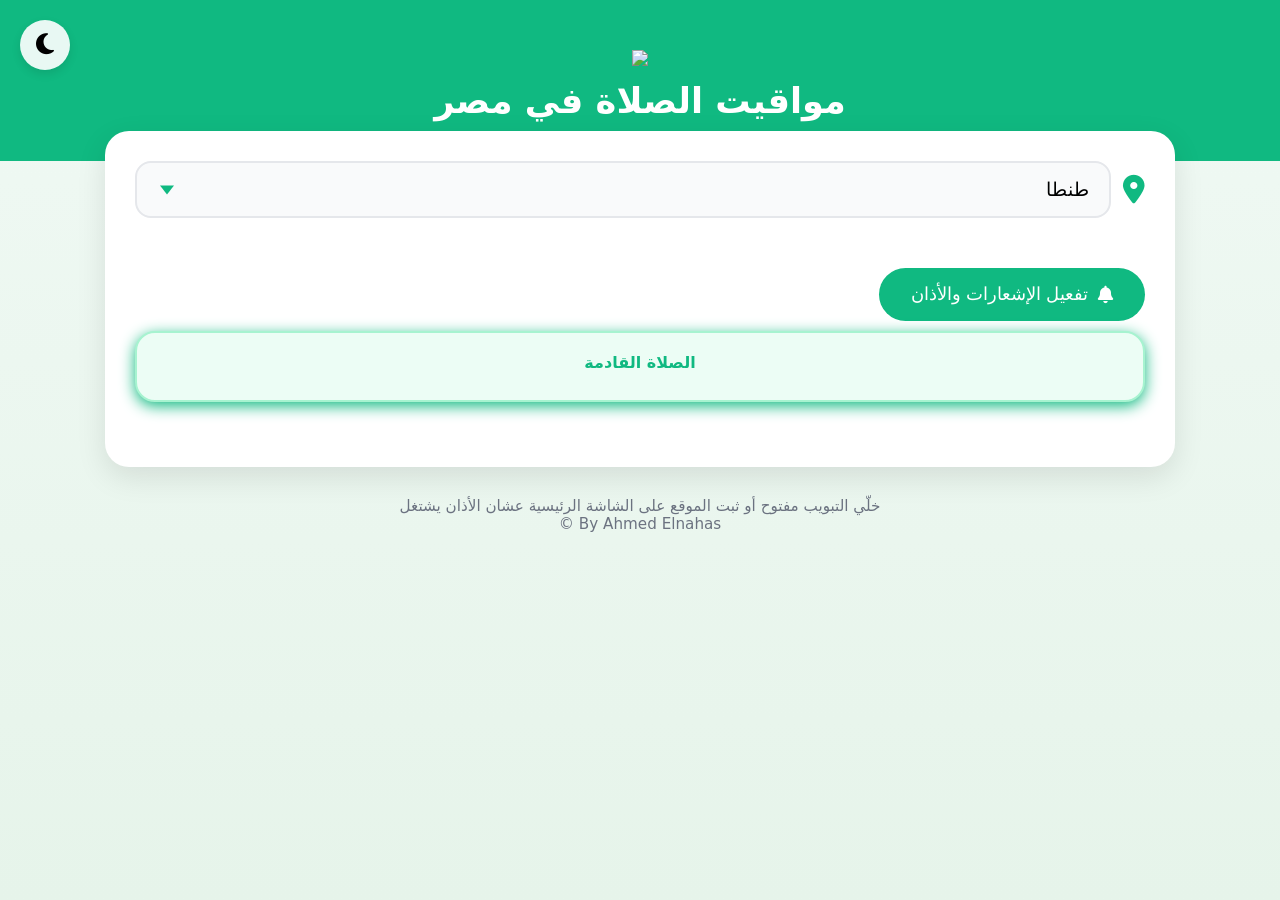
==== index.html @ 12251d9c "Add files via upload" ====
<!doctype html>
<html lang="ar" dir="rtl">
  <head>
    <meta charset="UTF-8" />
    <meta name="viewport" content="width=device-width, initial-scale=1.0" />
    <title>🕌 مواقيت الصلاة - مصر</title>
    <!-- icon page -->
     <link rel="icon" href="image/icon.png">
    <!-- link Css -->
    <link rel="stylesheet" href="css/style.css" />
    <link
      rel="stylesheet"
      href="https://cdnjs.cloudflare.com/ajax/libs/font-awesome/6.5.0/css/all.min.css"
    />
  </head>
  <body>
    <!-- Btn Dark/Light -->
    <div class="theme-toggle">
      <button onclick="toggleTheme()" id="themeBtn">
        <i class="fas fa-moon"></i>
      </button>
    </div>
    <div class="header">
      <img src="image/Logo.png" loading="lazy" class="Logo">
      <h1>مواقيت الصلاة في مصر</h1>
    </div>
    <div class="container">
      <div class="card">
        <!-- Select governorate -->
        <div class="select-wrapper">
          <i class="fas fa-map-marker-alt"></i>
          <select id="citySelect"></select>
        </div>
        <!-- History -->
        <div id="dateInfo" class="date-info"></div>
        <!-- btn-notfiction -->
        <div class="text-center mb-8">
          <button onclick="enableNotifications()" class="enable-btn">
            <i class="fas fa-bell"></i>
            تفعيل الإشعارات والأذان
          </button>
        </div>
        <!-- Next prayer -->
        <div id="nextPrayer" class="next-prayer hidden">
          <p class="label">الصلاة القادمة</p>
          <p id="nextNameTime" class="next-time"></p>
          <p id="remaining" class="remaining"></p>
        </div>
        <!-- Prayer times -->
        <div id="prayerTimes" class="prayer-grid"></div>
      </div>
      <!-- Footer -->
      <p class="footer-text">
        خلّي التبويب مفتوح أو ثبت الموقع على الشاشة الرئيسية عشان الأذان يشتغل
        <br>
        By Ahmed Elnahas &copy;
      </p>
    </div>
    <!-- link js -->
    <script src="main.js"></script>
  </body>
</html>
---- css/style.css ----
/* Globle Styling */
* {
  margin: 0;
  padding: 0;
  box-sizing: border-box;
}

body {
  background: linear-gradient(to bottom, #f0f9f4, #e6f4ea);
  font-family:
    system-ui,
    -apple-system,
    sans-serif;
  min-height: 100vh;
  padding-bottom: 40px;
  transition: background 0.4s;
}

body.dark {
  background: linear-gradient(to bottom, #1f2937, #111827);
  color: #e5e7eb;
}
/* header Styling */
.header {
  background: #10b981;
  color: white;
  text-align: center;
  padding: 50px 20px 40px;
}
body.dark .header {
  background: #059669;
}
.header .Logo {
  width: 150px;
  margin-bottom: 10px;
}
.header h1 {
  font-size: 2.2rem;
  font-weight: bold;
}
.header p {
  font-size: 1.1rem;
  opacity: 0.9;
  margin-top: 8px;
}
.container {
  max-width: 1100px;
  margin: -30px auto 0;
  padding: 0 15px;
}
.card {
  background: white;
  border-radius: 24px;
  box-shadow: 0 10px 30px rgba(0, 0, 0, 0.1);
  padding: 30px;
  transition: all 0.4s;
}
body.dark .card {
  background: #1f2937;
  box-shadow: 0 10px 30px rgba(0, 0, 0, 0.4);
}
/* ====================== Select Wrapper ====================== */
.select-wrapper {
  position: relative;
  display: flex;
  align-items: center;
  gap: 12px;
  margin-bottom: 25px;
}
.select-wrapper i {
  font-size: 1.8rem;
  color: #10b981;
  z-index: 2;
}
body.dark .select-wrapper i {
  color: #34d399;
}
select {
  flex: 1;
  padding: 16px 20px;
  font-size: 1.2rem;
  border: 2px solid #e5e7eb;
  border-radius: 16px;
  background: #f9fafb;
  outline: none;
  appearance: none;
  -webkit-appearance: none;
  -moz-appearance: none;
}
body.dark select {
  background: #374151;
  border-color: #4b5563;
  color: #e5e7eb;
}
select:focus {
  border-color: #10b981;
}
body.dark select:focus {
  border-color: #34d399;
}
/* wrapper */
.select-wrapper::after {
  content: "";
  position: absolute;
  top: 50%;
  left: 25px;
  width: 0;
  height: 0;
  border-left: 7px solid transparent;
  border-right: 7px solid transparent;
  border-top: 9px solid #10b981;
  transform: translateY(-50%);
  pointer-events: none;
  z-index: 5;
}
body.dark .select-wrapper::after {
  border-top-color: #34d399;
}
/* إخفاء السهم الأصلي */
select::-ms-expand {
  display: none;
}
/* Data info Styling */
.date-info {
  text-align: center;
  color: #4b5563;
  font-size: 1.15rem;
  margin-bottom: 25px;
  display: flex;
  align-items: center;
  justify-content: center;
  gap: 10px;
}

body.dark .date-info {
  color: #9ca3af;
}
.theme-toggle {
  position: absolute;
  top: 20px;
  left: 20px;
  z-index: 100;
}
.theme-toggle button {
  background: rgba(255, 255, 255, 0.9);
  border: none;
  width: 50px;
  height: 50px;
  border-radius: 50%;
  font-size: 1.5rem;
  cursor: pointer;
  box-shadow: 0 4px 10px rgba(0, 0, 0, 0.1);
}
body.dark .theme-toggle button {
  background: rgba(31, 41, 55, 0.9);
  color: #34d399;
}
.enable-btn {
  background: #10b981;
  color: white;
  border: none;
  padding: 16px 32px;
  font-size: 1.1rem;
  border-radius: 50px;
  cursor: pointer;
  display: inline-flex;
  align-items: center;
  gap: 10px;
  margin-bottom: 15px;
  transition: all 0.3s ease;
}
body.dark .enable-btn {
  background: #34d399;
  color: #111827;
}
.enable-btn:hover {
  transform: translateY(-5px);
}
.next-prayer {
  background: #ecfdf5;
  border: 2px solid #a7f3d0;
  border-radius: 20px;
  padding: 20px;
  text-align: center;
  margin-bottom: 30px;
}
body.dark .next-prayer {
  background: #064e3b;
  border-color: #34d399;
}
.next-prayer,
.prayer-card {
  transition: all 0.3s ease;
}
.next-prayer,
.prayer-card:hover {
  transform: translateY(-5px);
  box-shadow: 0 4px 15px #10b981;
}
.label {
  color: #10b981;
  font-weight: 600;
}
body.dark .label {
  color: #34d399;
}
.next-time {
  font-size: 1.8rem;
  font-weight: bold;
  color: #065f46;
}
body.dark .next-time {
  color: #6ee7b7;
}
.remaining {
  color: #10b981;
  margin-top: 8px;
  font-size: 1.1rem;
}
body.dark .remaining {
  color: #6ee7b7;
}
.prayer-grid {
  display: grid;
  grid-template-columns: repeat(auto-fit, minmax(280px, 1fr));
  gap: 18px;
}
.prayer-card {
  background: white;
  border-radius: 20px;
  padding: 24px 20px;
  text-align: center;
  box-shadow: 0 4px 15px rgba(0, 0, 0, 0.08);
}
body.dark .prayer-card {
  background: #374151;
}
.prayer-card h3 {
  color: #10b981;
  font-size: 1.35rem;
  margin-bottom: 12px;
}
body.dark .prayer-card h3 {
  color: #34d399;
}
.prayer-card p {
  font-size: 2.2rem;
  font-weight: bold;
  color: #1f2937;
  letter-spacing: 2px;
}
body.dark .prayer-card p {
  color: #e5e7eb;
}
/* footer Styling */
.footer-text {
  text-align: center;
  color: #6b7280;
  margin-top: 30px;
  font-size: 0.95rem;
}
body.dark .footer-text {
  color: #9ca3af;
}
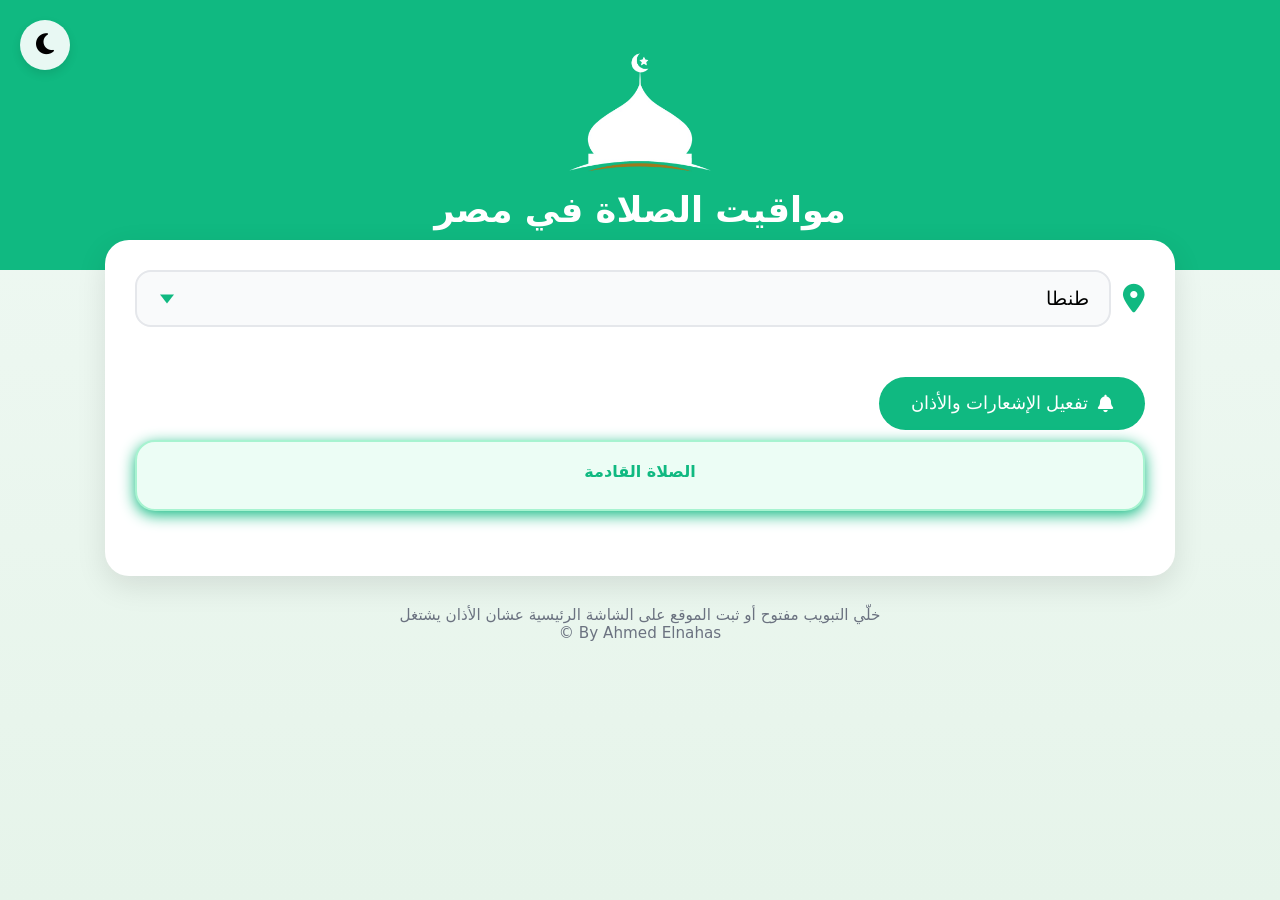
==== commit 6d161296: "Update index.html" ====
--- a/index.html
+++ b/index.html
@@ -21,7 +21,7 @@
       </button>
     </div>
     <div class="header">
-      <img src="image/Logo.png" loading="lazy" class="Logo">
+      <img src="image/logo.png" loading="lazy" class="Logo">
       <h1>مواقيت الصلاة في مصر</h1>
     </div>
     <div class="container">
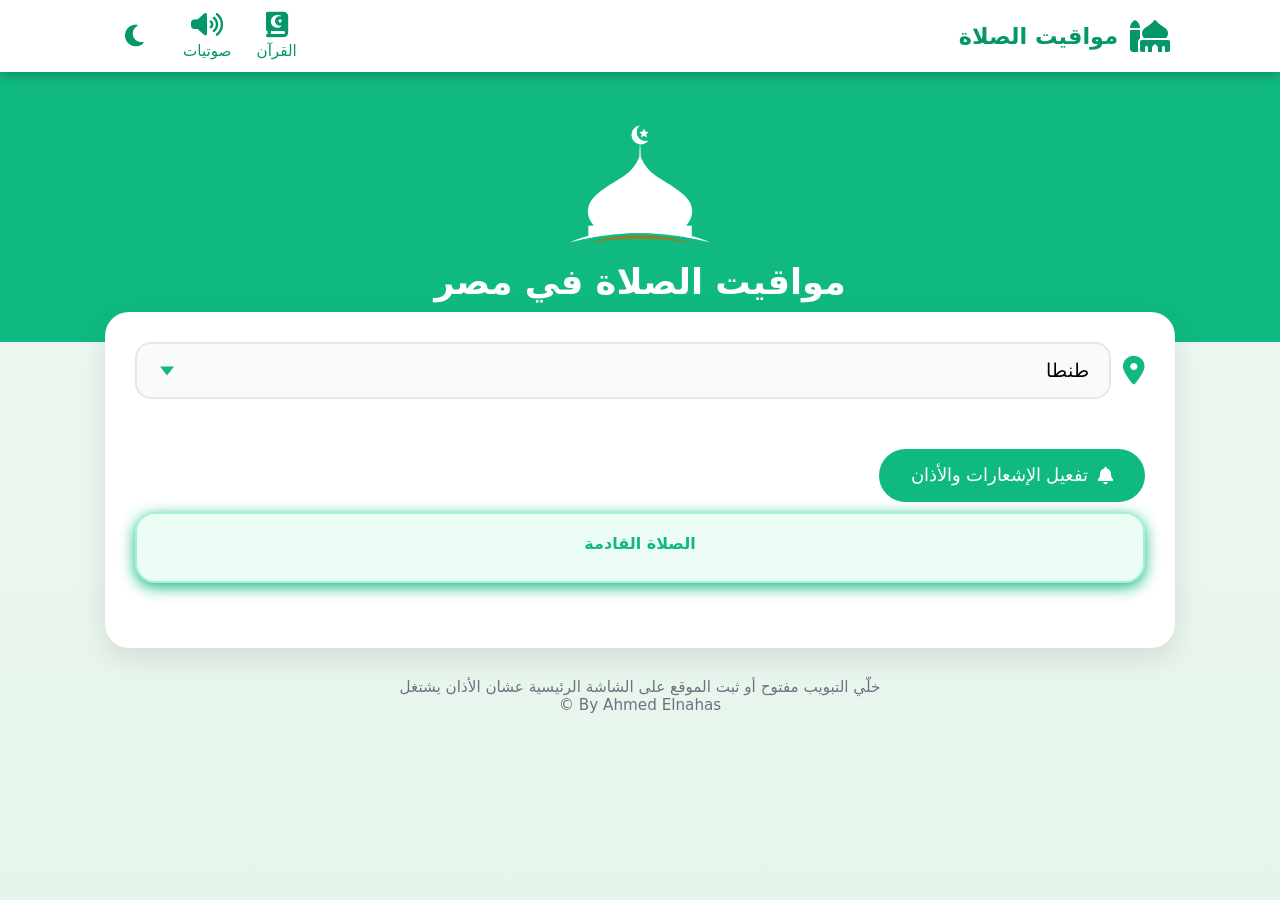
==== commit ec2f6251: "Add files via upload" ====
--- a/index.html
+++ b/index.html
@@ -5,7 +5,7 @@
     <meta name="viewport" content="width=device-width, initial-scale=1.0" />
     <title>🕌 مواقيت الصلاة - مصر</title>
     <!-- icon page -->
-     <link rel="icon" href="image/icon.png">
+    <link rel="icon" href="image/icon.png" />
     <!-- link Css -->
     <link rel="stylesheet" href="css/style.css" />
     <link
@@ -14,14 +14,38 @@
     />
   </head>
   <body>
-    <!-- Btn Dark/Light -->
-    <div class="theme-toggle">
-      <button onclick="toggleTheme()" id="themeBtn">
-        <i class="fas fa-moon"></i>
-      </button>
-    </div>
+    <!-- Navbar -->
+    <nav class="navbar">
+      <div class="nav-container">
+        <div class="nav-logo">
+          <i class="fas fa-mosque"></i>
+          <span>مواقيت الصلاة</span>
+        </div>
+        <div class="nav-right">
+          <div class="nav-icons">
+            <a href="quran.html" class="nav-icon" title="القرآن الكريم">
+              <i class="fas fa-book-quran"></i>
+              <span>القرآن</span>
+            </a>
+            <a href="#" class="nav-icon" title="الصوتيات والأذان">
+              <i class="fas fa-volume-up"></i>
+              <span>صوتيات</span>
+            </a>
+          </div>
+          <!-- زرار الـ Dark Mode -->
+          <button
+            onclick="toggleTheme()"
+            id="themeBtn"
+            class="theme-btn"
+            title="تبديل الوضع">
+            <i class="fas fa-moon"></i>
+          </button>
+        </div>
+      </div>
+    </nav>
+    <!-- Header section -->
     <div class="header">
-      <img src="image/logo.png" loading="lazy" class="Logo">
+      <img src="image/logo.png" loading="lazy" class="Logo" />
       <h1>مواقيت الصلاة في مصر</h1>
     </div>
     <div class="container">
@@ -52,7 +76,7 @@
       <!-- Footer -->
       <p class="footer-text">
         خلّي التبويب مفتوح أو ثبت الموقع على الشاشة الرئيسية عشان الأذان يشتغل
-        <br>
+        <br />
         By Ahmed Elnahas &copy;
       </p>
     </div>
--- a/css/style.css
+++ b/css/style.css
@@ -4,7 +4,6 @@
   padding: 0;
   box-sizing: border-box;
 }
-
 body {
   background: linear-gradient(to bottom, #f0f9f4, #e6f4ea);
   font-family:
@@ -15,10 +14,109 @@
   padding-bottom: 40px;
   transition: background 0.4s;
 }
-
 body.dark {
   background: linear-gradient(to bottom, #1f2937, #111827);
   color: #e5e7eb;
+}
+/* ====================== Navbar ====================== */
+.navbar {
+  background: white;
+  color: #059669;
+  padding: 12px 0;
+  box-shadow: 0 4px 10px rgba(0, 0, 0, 0.2);
+  position: sticky;
+  top: 0;
+  z-index: 1000;
+}
+.nav-container {
+  max-width: 1100px;
+  margin: 0 auto;
+  padding: 0 20px;
+  display: flex;
+  justify-content: space-between;
+  align-items: center;
+}
+.nav-logo {
+  display: flex;
+  align-items: center;
+  gap: 12px;
+  font-size: 1.4rem;
+  font-weight: bold;
+}
+.nav-logo i {
+  font-size: 2rem;
+  color: #059669;
+}
+.nav-right {
+  display: flex;
+  align-items: center;
+  gap: 25px;
+}
+.nav-icons {
+  display: flex;
+  gap: 25px;
+}
+.nav-icon {
+  display: flex;
+  flex-direction: column;
+  align-items: center;
+  color: #059669;
+  text-decoration: none;
+  font-size: 0.95rem;
+  transition: all 0.3s;
+}
+.nav-icon:hover {
+  color: #059669;
+  transform: translateY(-3px);
+}
+.nav-icon i {
+  font-size: 1.6rem;
+  margin-bottom: 4px;
+}
+/* زرار الـ Dark Mode */
+.theme-btn {
+  background: rgba(255, 255, 255, 0.15);
+  border: none;
+  color: #059669;
+  font-size: 1.55rem;
+  width: 48px;
+  height: 48px;
+  display: flex;
+  align-items: center;
+  justify-content: center;
+  border-radius: 50%;
+  cursor: pointer;
+  transition: all 0.3s;
+}
+.theme-btn:hover {
+  background: #059668aa;
+  color: white;
+  transform: scale(1.1);
+}
+body.dark .nav-icon:hover {
+  color: #059669;
+  transform: translateY(-3px);
+}
+body.dark .nav-icon,
+body.dark .navbar {
+  color: white;
+}
+body.dark .navbar{
+  background: #1e2937;
+}
+body.dark .theme-btn {
+  background: transparent;
+  color: white;
+}
+body.dark .theme-btn:hover {
+  background: rgba(255, 255, 255, 0.2);
+  color: #059669;
+}
+/* Responsive mobile */
+@media (max-width: 767px) {
+  .nav-logo span{
+    display: none;
+  }
 }
 /* header Styling */
 .header {
